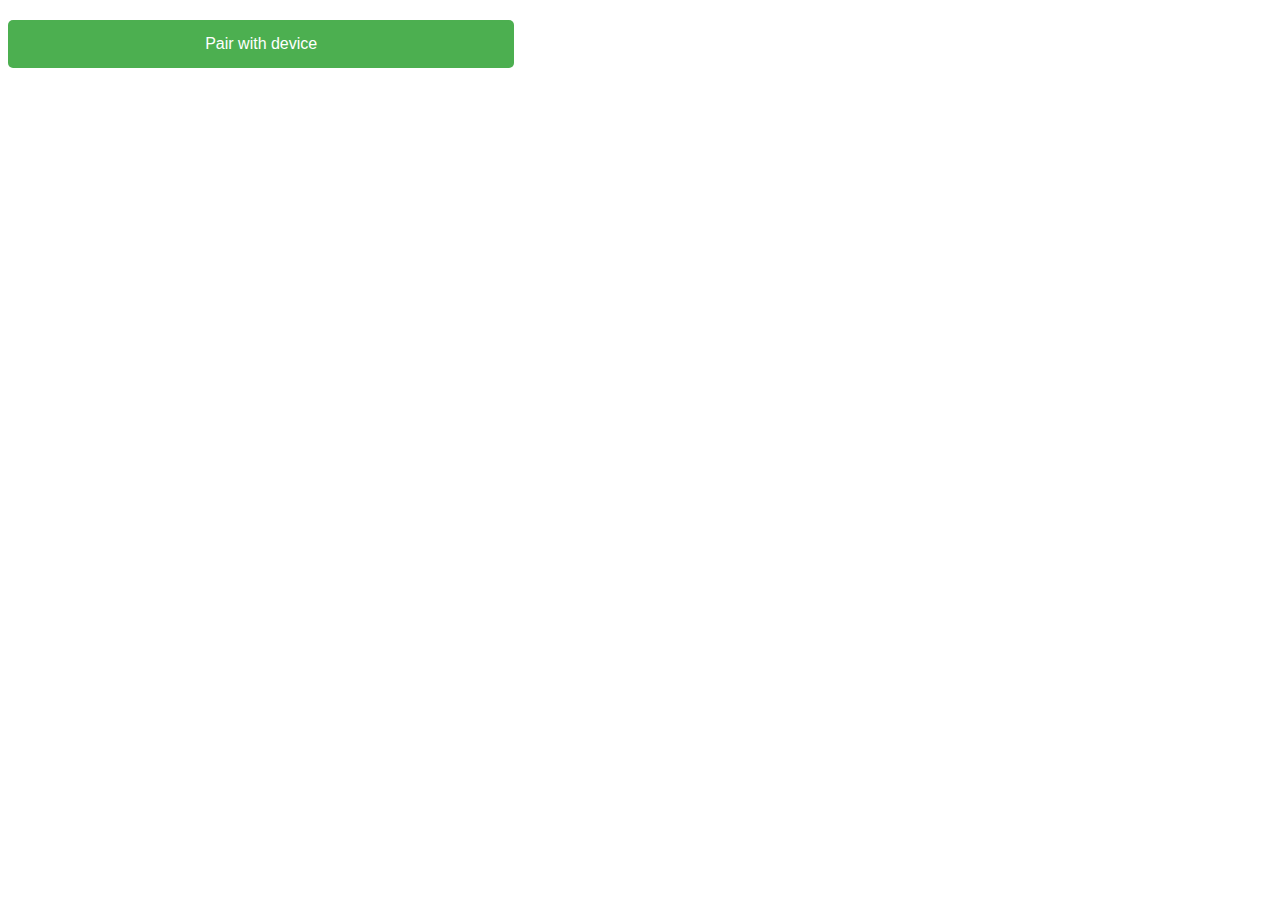
==== gauge.html @ da8fd665 "revert + new demo" ====
<!DOCTYPE html>
<html lang="en">
<head>
    <meta charset="UTF-8">
    <title>OBD PoC</title>
    <meta name="viewport" content="initial-scale=1, maximum-scale=1">
    <link href="obd/styles.css" rel="stylesheet"/>
</head>
<body>
    <div class="">
        <a href="#" id="pair-device" class="button green " onclick="getDevice()">Pair with device</a>
    </div>
    <div id="gauge" style="width: 500px; height: 500px" class="500x500px"></div>
</body>

<script src="/raphael-2.1.4.min.js"></script>
<script src="/justgage.js"></script>
<script type="text/javascript" src="gauge/gauge-app.es6"></script>
</html>
---- obd/styles.css ----
body {
    font-family: Arial, sans-serif;
}

.center {
    margin: auto;
    width: 50%;
    padding: 10px;
}

.button { /* Green */
    border: none;
    margin-top: 20px;
    width: 35%;
    color: white;
    padding: 15px 32px;
    text-align: center;
    text-decoration: none;
    font-size: 16px;
    border-radius: 5px;
    display: block;
}

.blue {
    background-color: #4d8eaf;
}

.green {
    background-color: #4CAF50;
}

#input-command {
    margin-top: 8px;
    box-sizing: border-box;
    padding: 20px;
    width: auto;
    display: inline-block;
}

#send-command {
    display: inline-block;
}


#log {
    width: 50%;
    height: 500px;
    font-size: 0.6em;
    overflow: scroll;
}
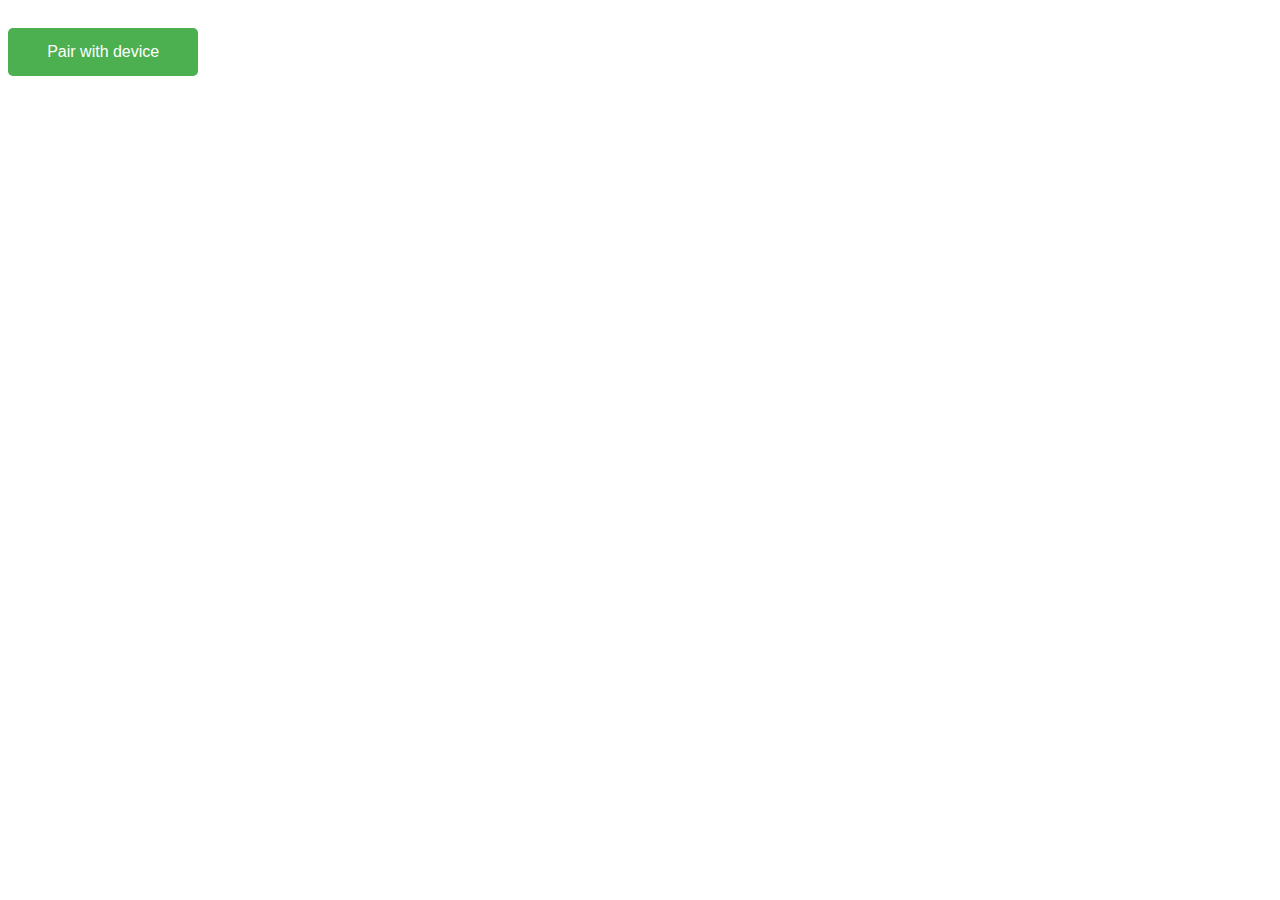
==== commit 3d5ce46f: "refactor" ====
--- a/gauge.html
+++ b/gauge.html
@@ -4,7 +4,7 @@
     <meta charset="UTF-8">
     <title>OBD PoC</title>
     <meta name="viewport" content="initial-scale=1, maximum-scale=1">
-    <link href="obd/styles.css" rel="stylesheet"/>
+    <link href="gauge/styles.css" rel="stylesheet"/>
 </head>
 <body>
     <div class="">
--- a/gauge/styles.css
+++ b/gauge/styles.css
@@ -0,0 +1,50 @@
+body {
+    font-family: Arial, sans-serif;
+}
+
+.center {
+    margin: auto;
+    width: 50%;
+    padding: 10px;
+}
+
+.button { /* Green */
+    border: none;
+    margin-top: 20px;
+    width: 10%;
+    color: white;
+    padding: 15px 32px;
+    text-align: center;
+    text-decoration: none;
+    font-size: 16px;
+    border-radius: 5px;
+    display: inline-block;
+}
+
+.blue {
+    background-color: #4d8eaf;
+}
+
+.green {
+    background-color: #4CAF50;
+}
+
+#input-command {
+    margin-top: 8px;
+    box-sizing: border-box;
+    padding: 20px;
+    width: auto;
+    display: inline-block;
+}
+
+#send-command {
+    display: inline-block;
+}
+
+
+#log {
+    width: 50%;
+    height: 500px;
+    font-size: 0.6em;
+    overflow: scroll;
+}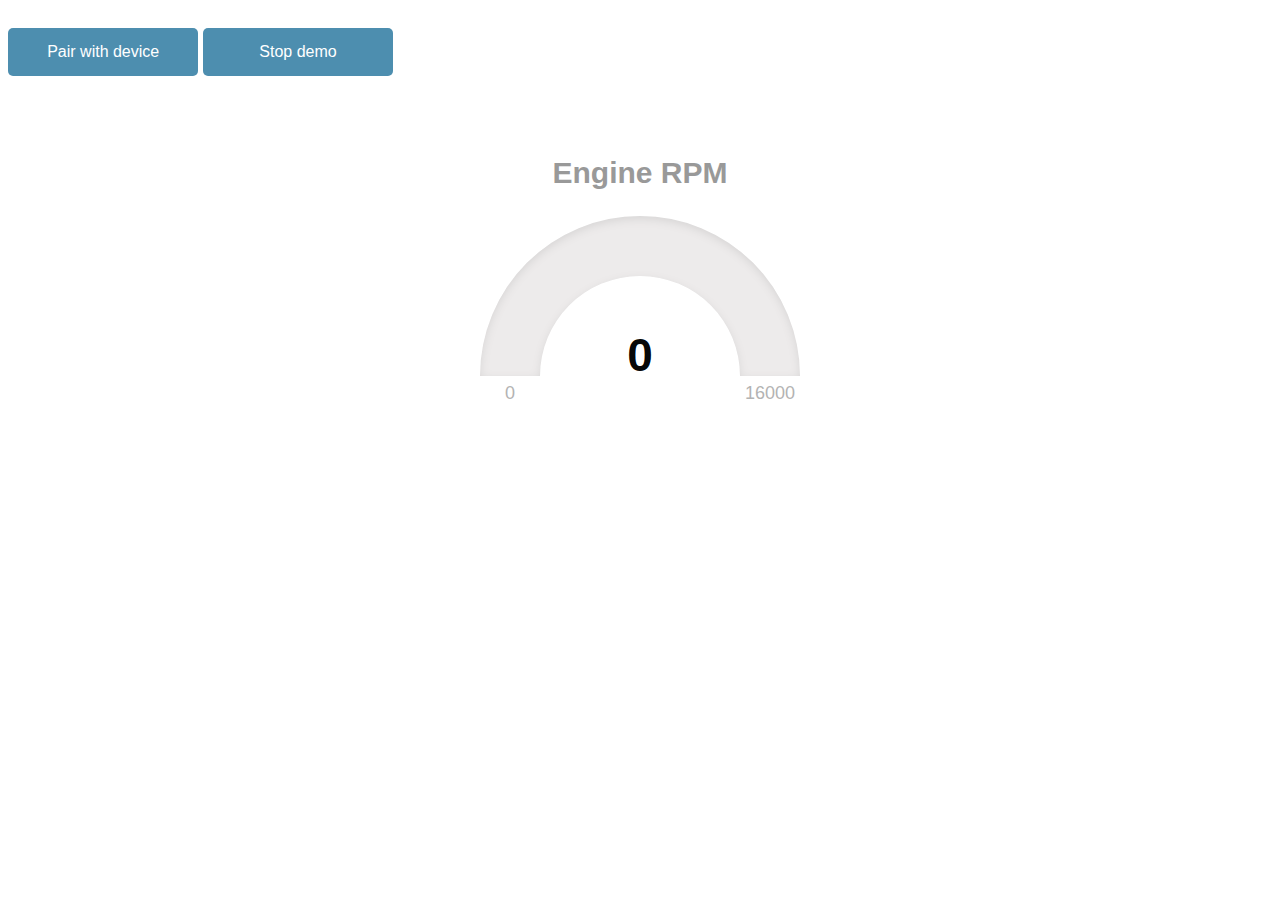
==== commit 2d05dd0a: "refactor" ====
--- a/gauge.html
+++ b/gauge.html
@@ -7,10 +7,9 @@
     <link href="gauge/styles.css" rel="stylesheet"/>
 </head>
 <body>
-    <div class="">
-        <a href="#" id="pair-device" class="button green " onclick="getDevice()">Pair with device</a>
-    </div>
-    <div id="gauge" style="width: 500px; height: 500px" class="500x500px"></div>
+    <a href="#" id="pair-device" class="button blue center" onclick="getDevice()">Pair with device</a>
+    <a href="#" id="stop-demo" class="button blue center" onclick="stopDemo()">Stop demo</a>
+    <div id="gauge" style="width: 400px; height: 400px" class="500x500px center"></div>
 </body>
 
 <script src="/raphael-2.1.4.min.js"></script>
--- a/gauge/styles.css
+++ b/gauge/styles.css
@@ -27,24 +27,4 @@
 
 .green {
     background-color: #4CAF50;
-}
-
-#input-command {
-    margin-top: 8px;
-    box-sizing: border-box;
-    padding: 20px;
-    width: auto;
-    display: inline-block;
-}
-
-#send-command {
-    display: inline-block;
-}
-
-
-#log {
-    width: 50%;
-    height: 500px;
-    font-size: 0.6em;
-    overflow: scroll;
 }